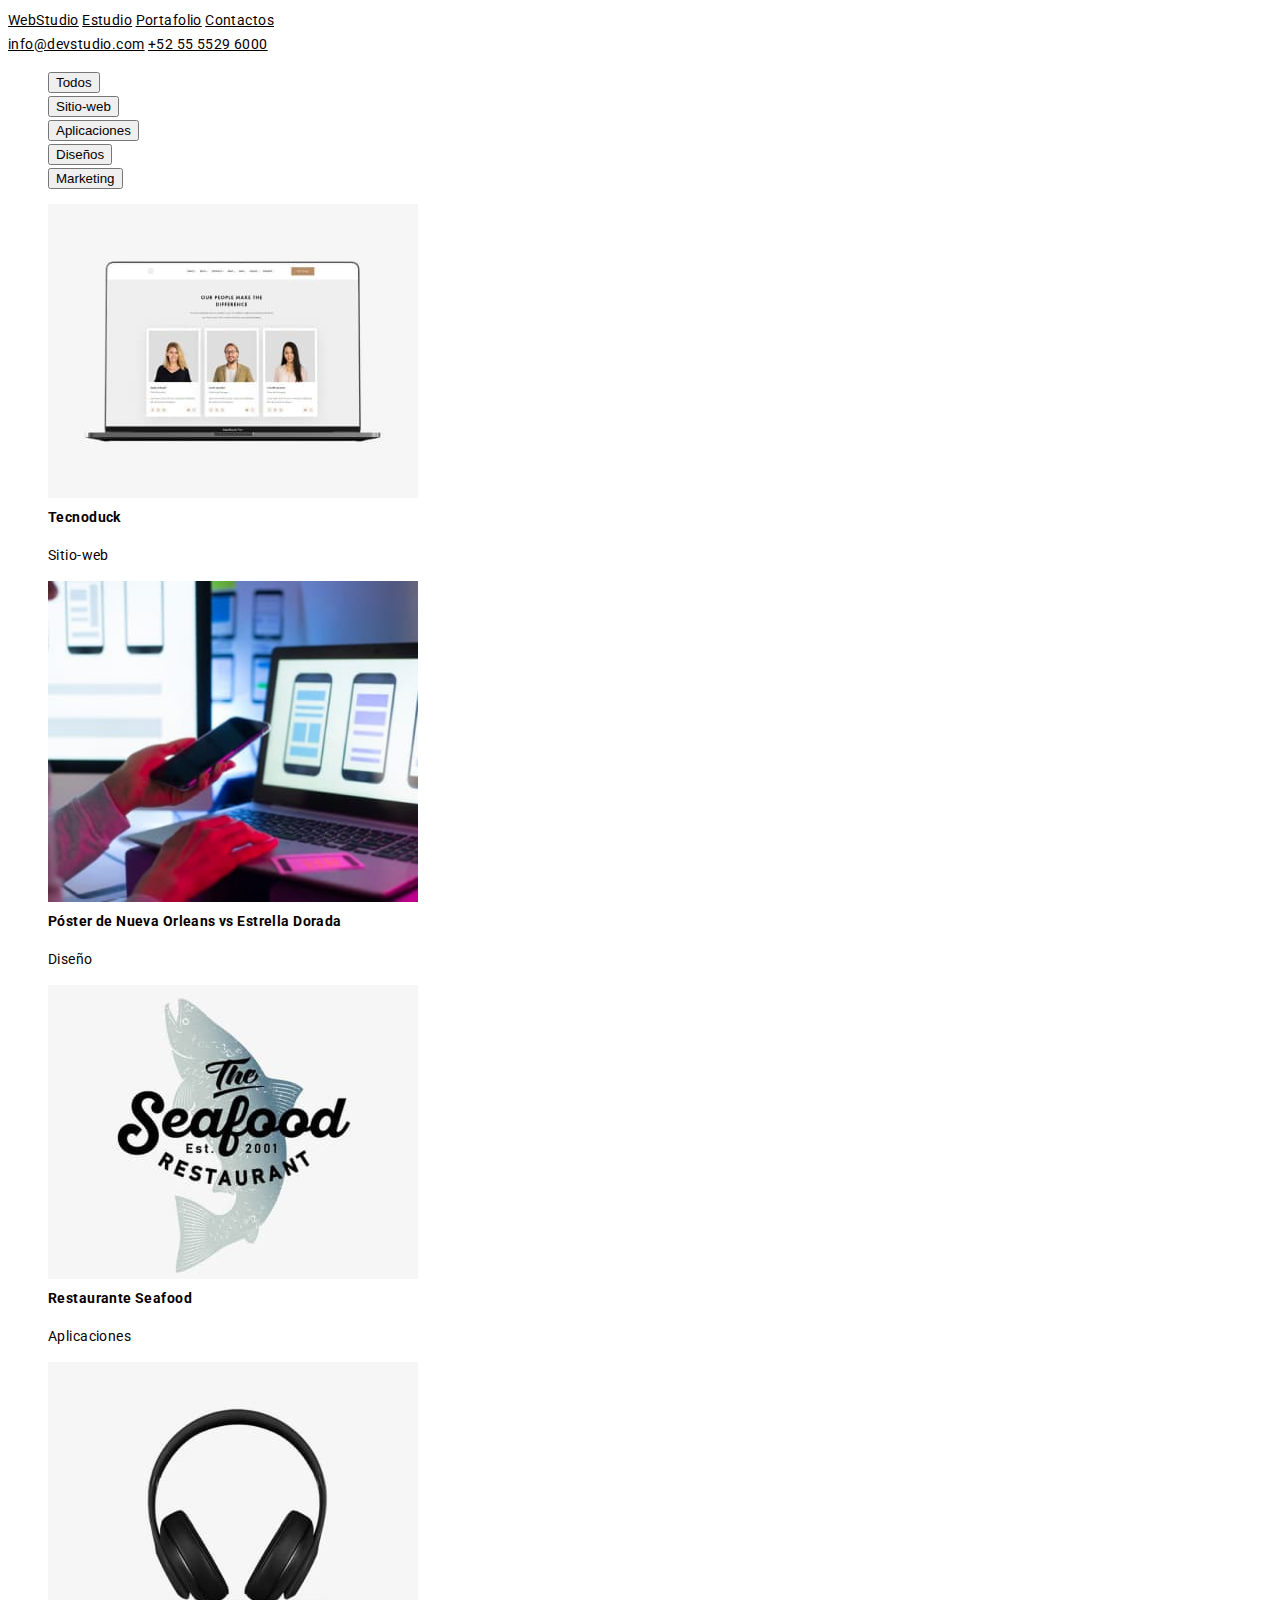
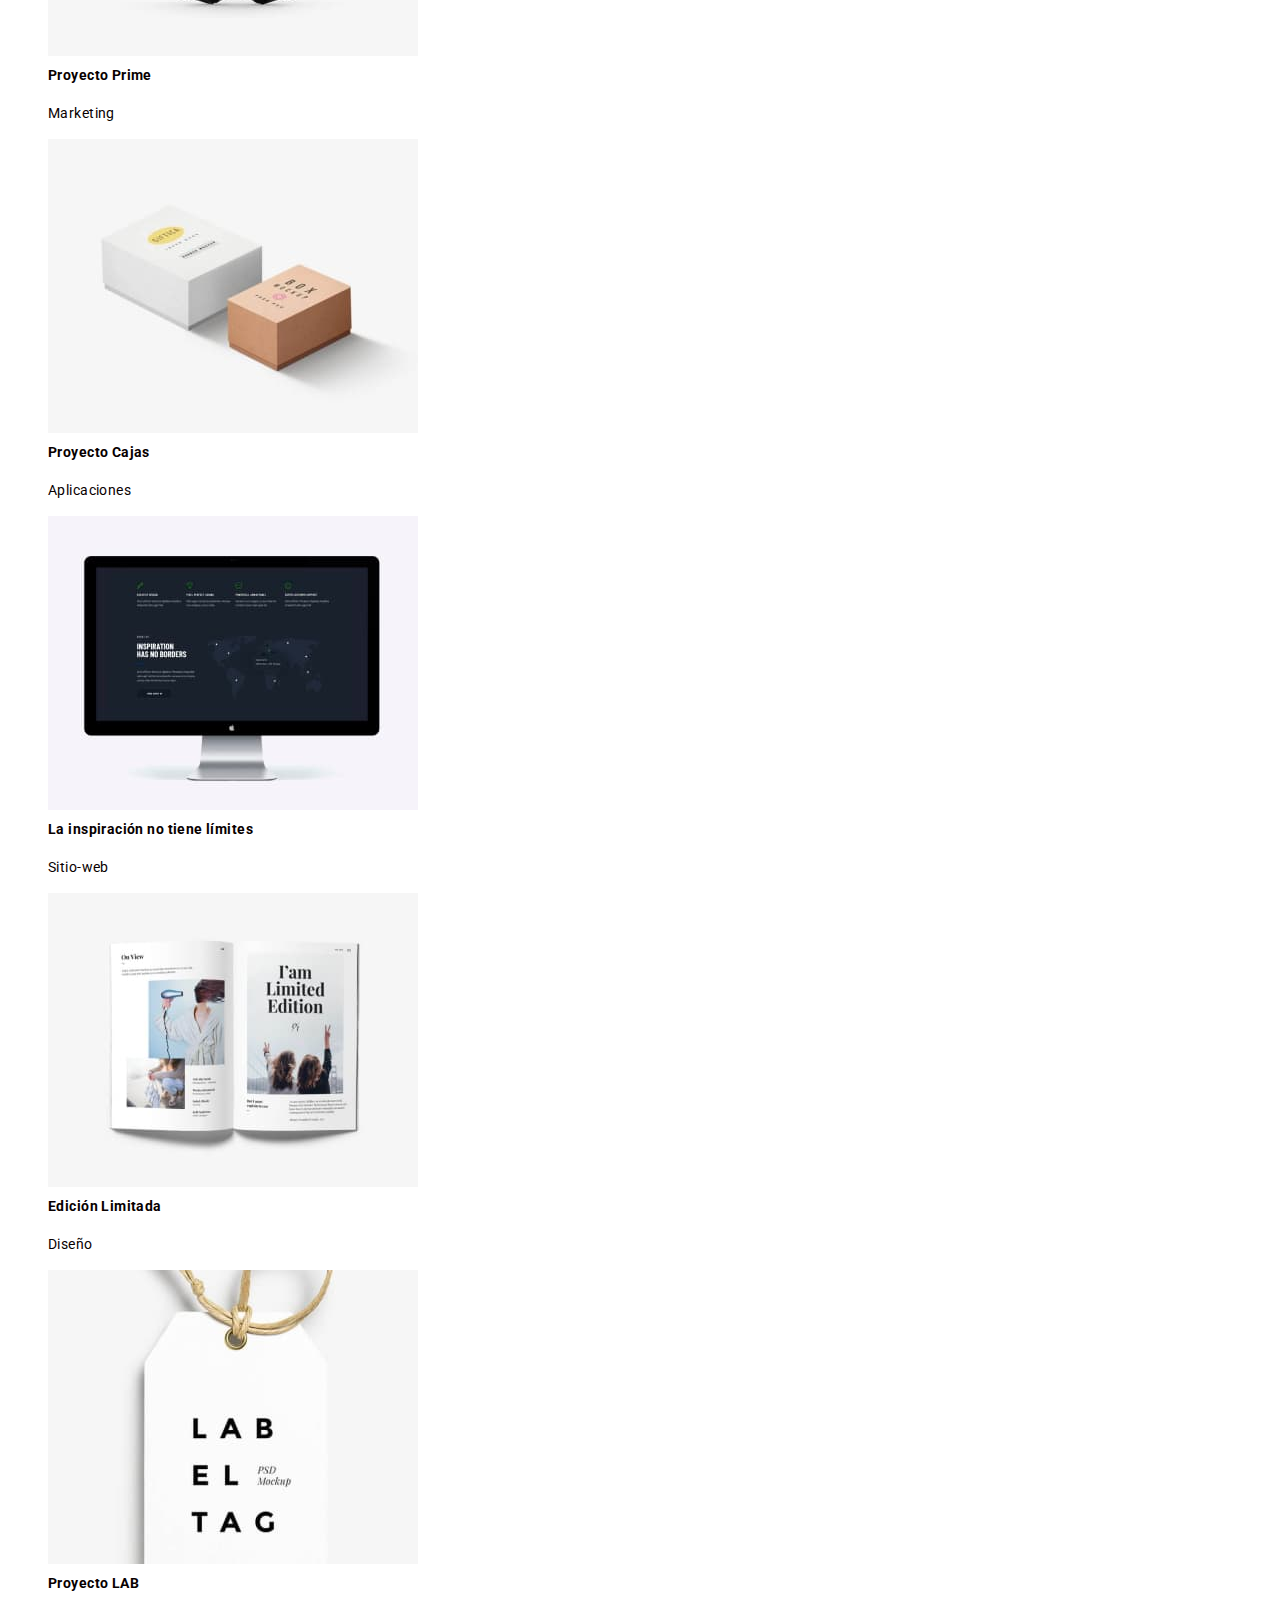
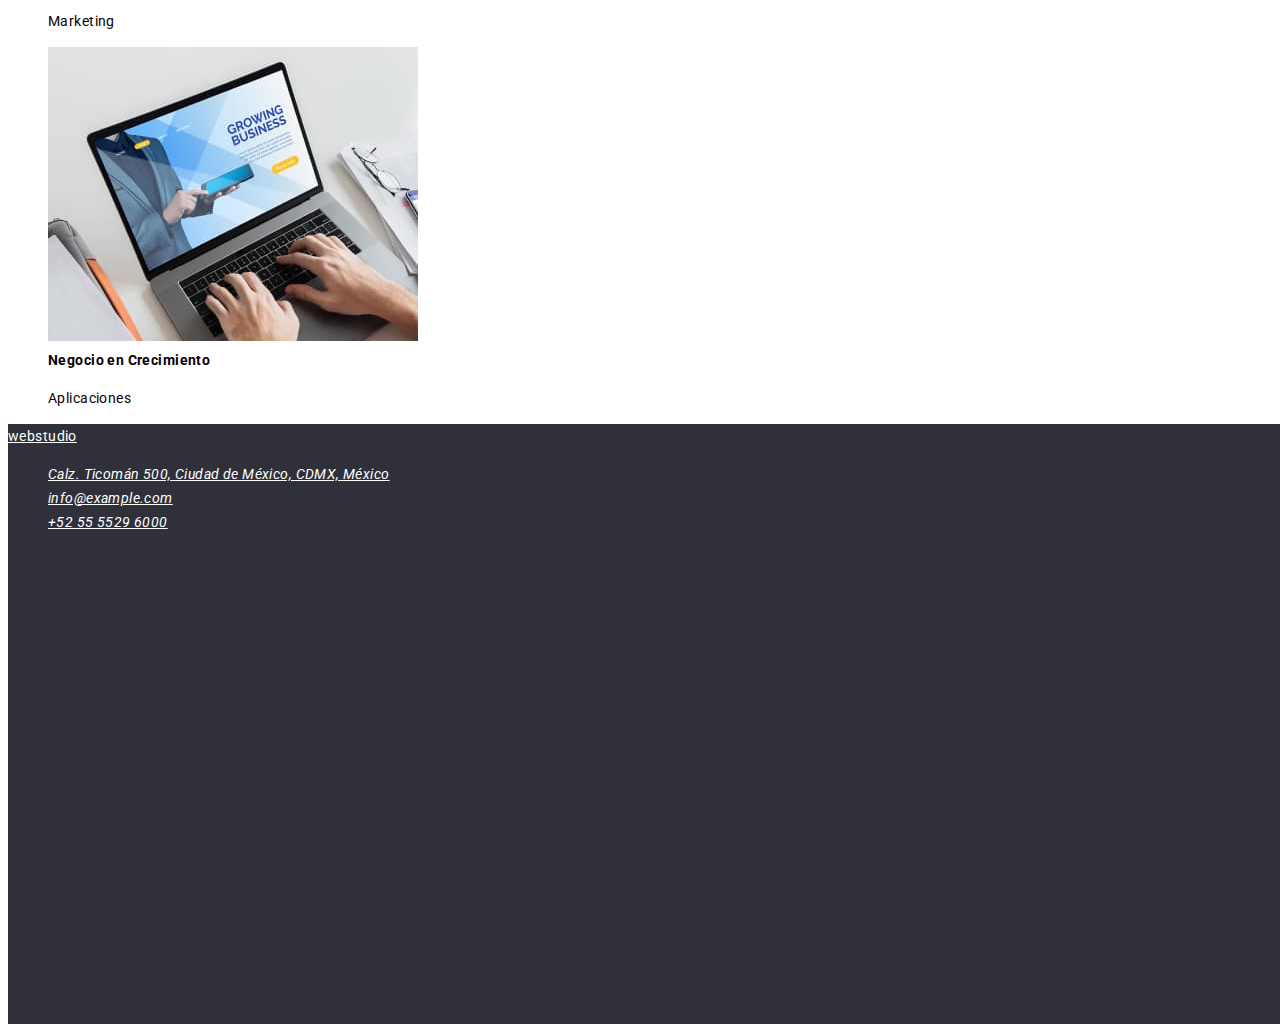
==== portafolio.html @ fee527ec "FIRST COMMIT" ====
<!DOCTYPE html>
<html lang="es">

<head>
  <link rel="stylesheet" href="./css/styles.css" />
  <meta charset="UTF-8" />
  <meta http-equiv="X-UA-Compatible" content="IE=edge" />
  <meta name="viewport" content="width=device-width, initial-scale=1.0" />
  <title>Document</title>
  <link rel="preconnect" href="https://fonts.googleapis.com" />
  <link rel="preconnect" href="https://fonts.gstatic.com" crossorigin />
  <link
    href="https://fonts.googleapis.com/css2?family=Roboto:ital,wght@0,100;0,300;0,400;0,500;0,700;0,900;1,100;1,300;1,400;1,500;1,700;1,900&display=swap"
    rel="stylesheet" />
</head>

<header>
  <section>
    <nav>
      <a class="buton link" href="WebStudio">WebStudio</a>
      <a class="buton link current" href="index.html">Estudio</a>
      <a class="buton link" href="portafolio.html">Portafolio</a>
      <a class="buton link" href="Сontactos">Сontactos</a>
    </nav>
    <a class="buton link" href="mailto:info@devstudio.com">info@devstudio.com</a>
    <a class="buton link" href="tel:+525555296000">+52 55 5529 6000</a>
  </section>
</header>

<body>
  <section>
    <ul>
      <li><button class="buton link" type="reset">Todos</button></li>
      <li><button class="buton link" type="reset">Sitio-web</button></li>
      <li><button class="buton link" type="reset">Aplicaciones</button></li>
      <li><button class="buton link" type="reset">Diseños</button></li>
      <li><button class="buton link" type="reset">Marketing</button></li>
    </ul>
  </section>
  <section>
    <ul>
      <li><img src="images/img1port.jpg" alt="portatil" width="370" /></li>
      <b>Tecnoduck</b>
      <p>Sitio-web</p>
    </ul>
    <ul>
      <li>
        <img src="images/imagen2.jpg" alt="telefono en la mano" width="370" />
      </li>
      <b>Póster de Nueva Orleans vs Estrella Dorada</b>
      <p>Diseño</p>
    </ul>
    <ul>
      <li><img src="images/img3port.jpg" alt="comida" width="370" /></li>
      <b>Restaurante Seafood</b>
      <p>Aplicaciones</p>
    </ul>
    <ul>
      <li><img src="images/img4port.jpg" alt="audifonos" width="370" /></li>
      <b>Proyecto Prime</b>
      <p>Marketing</p>
    </ul>
    <ul>
      <li><img src="images/img5port.jpg" alt="cajas" width="370" /></li>
      <b>Proyecto Cajas</b>
      <p>Aplicaciones</p>
    </ul>
    <ul>
      <li><img src="images/img6port.jpg" alt="pantalla" width="370" /></li>
      <b>La inspiración no tiene límites</b>
      <p>Sitio-web</p>
    </ul>
    <ul>
      <li><img src="images/img7port.jpg" alt="revista" width="370" /></li>
      <b>Edición Limitada</b>
      <p>Diseño</p>
    </ul>
    <ul>
      <li><img src="images/img8port.jpg" alt="colante" width="370" /></li>
      <b>Proyecto LAB</b>
      <p>Marketing</p>
    </ul>
    <ul>
      <li><img src="images/img9port.jpg" alt="portatil" width="370" /></li>
      <b>Negocio en Crecimiento</b>
      <p>Aplicaciones</p>
    </ul>
  </section>
  <section class="secondbox">
    <footer">
      <a class="buton link letra" href="">webstudio</a>
      <address>
        <ul>
          <li>
            <a class="buton link letra" href="">Calz. Ticomán 500, Ciudad de México, CDMX, México</a>
          </li>
          <li>
            <a class="buton link letra" href="">info@example.com</a>
          </li>
          <li>
            <a class="buton link letra" href="">+52 55 5529 6000 </a>
          </li>
        </ul>
      </address>
      </footer>
  </section>
</body>

</html>
---- css/styles.css ----
body {
  font-family: 'Roboto', sans-serif;
  color: #080000;
  font-family: Roboto;
  font-size: 14px;
  font-weight: 400;
  line-height: 24px;
  letter-spacing: 0.03em;
  text-align: left;
}

.font {
  font-family: raleway;
  width: 145px;
  height: 31px;
  top: 24p;
  left: 145px;
}

.link:hover {
  color: deepskyblue;
}

.buton {
  color: #080000;
}

.secondbox {
  background-color: #2f303a;
  width: 1600px;
  height: 600px;
  top: 80px;
  left: -4px;
}

.boton {
  background-color: #2196f3;
}

.letra {
  color: #ffffff;
}
.shadow {
  background-color: #f5f4fa;
}

ul {
  list-style: none;
}
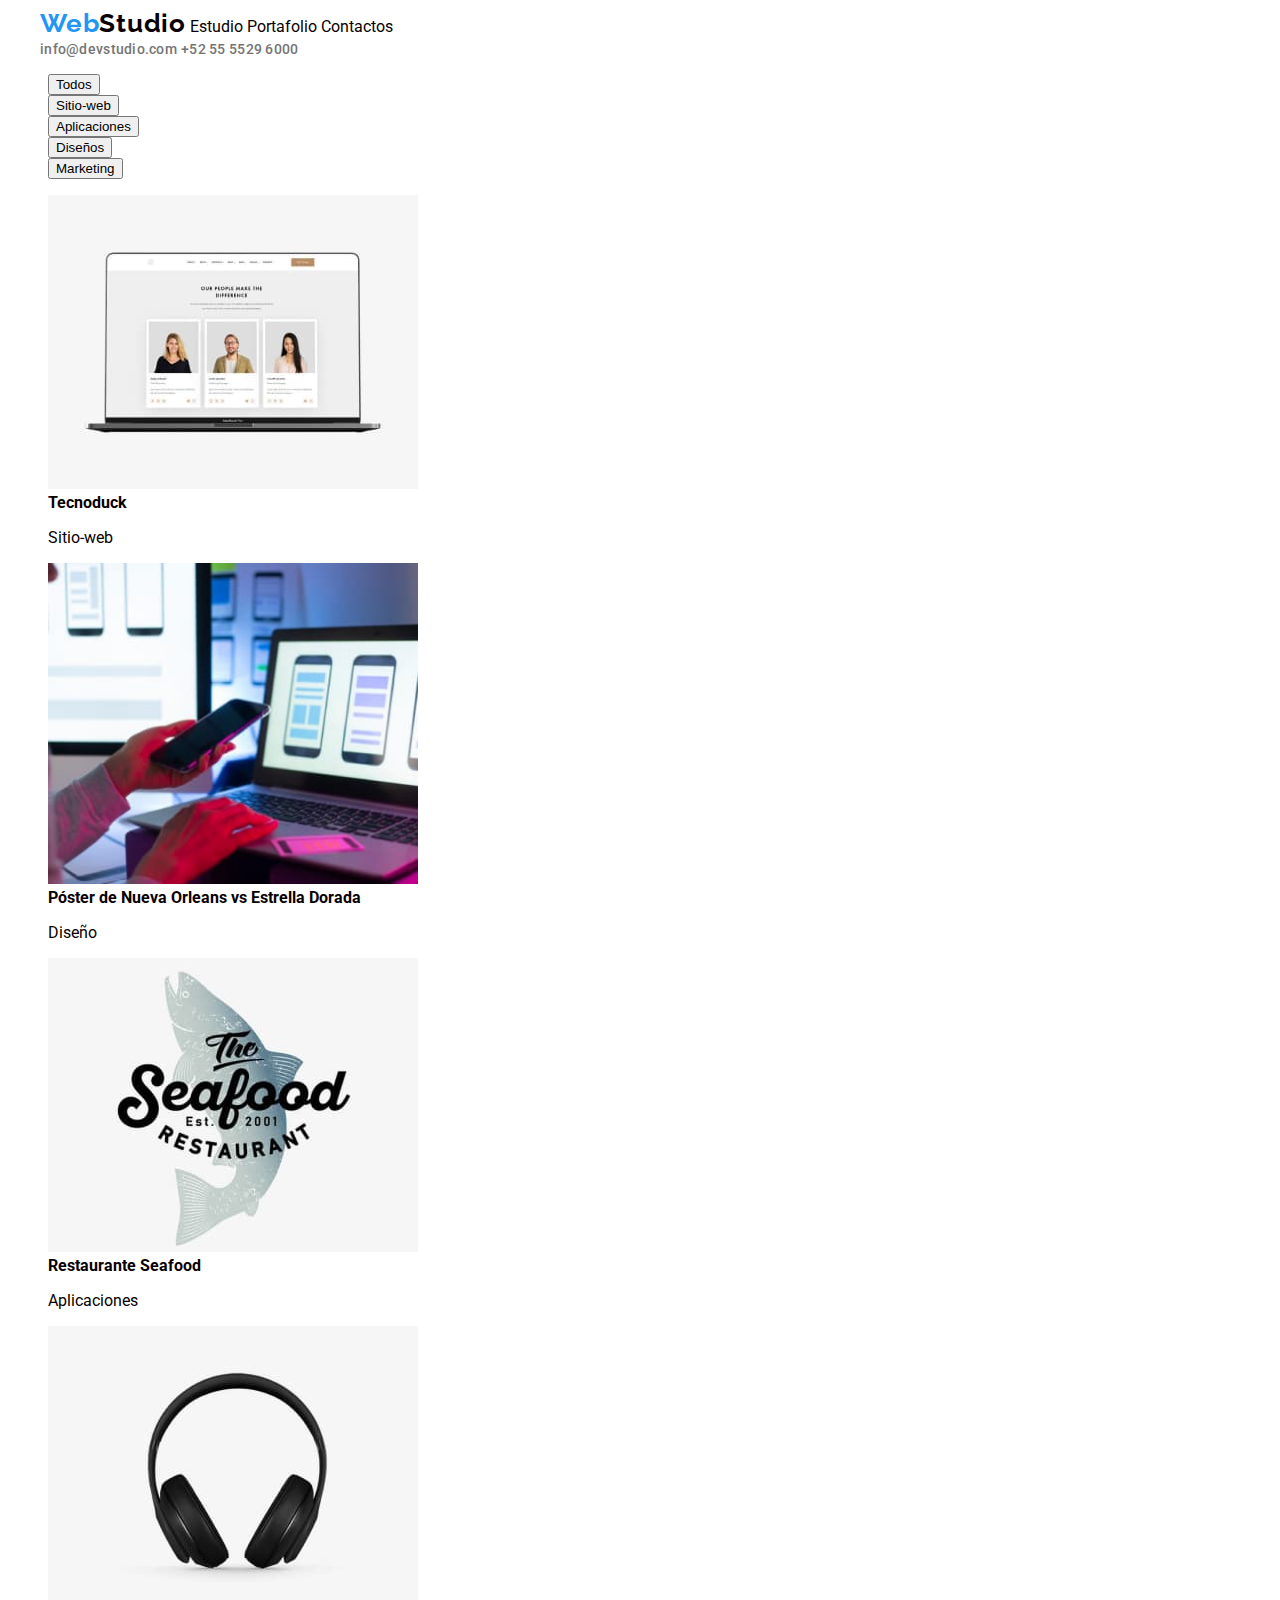
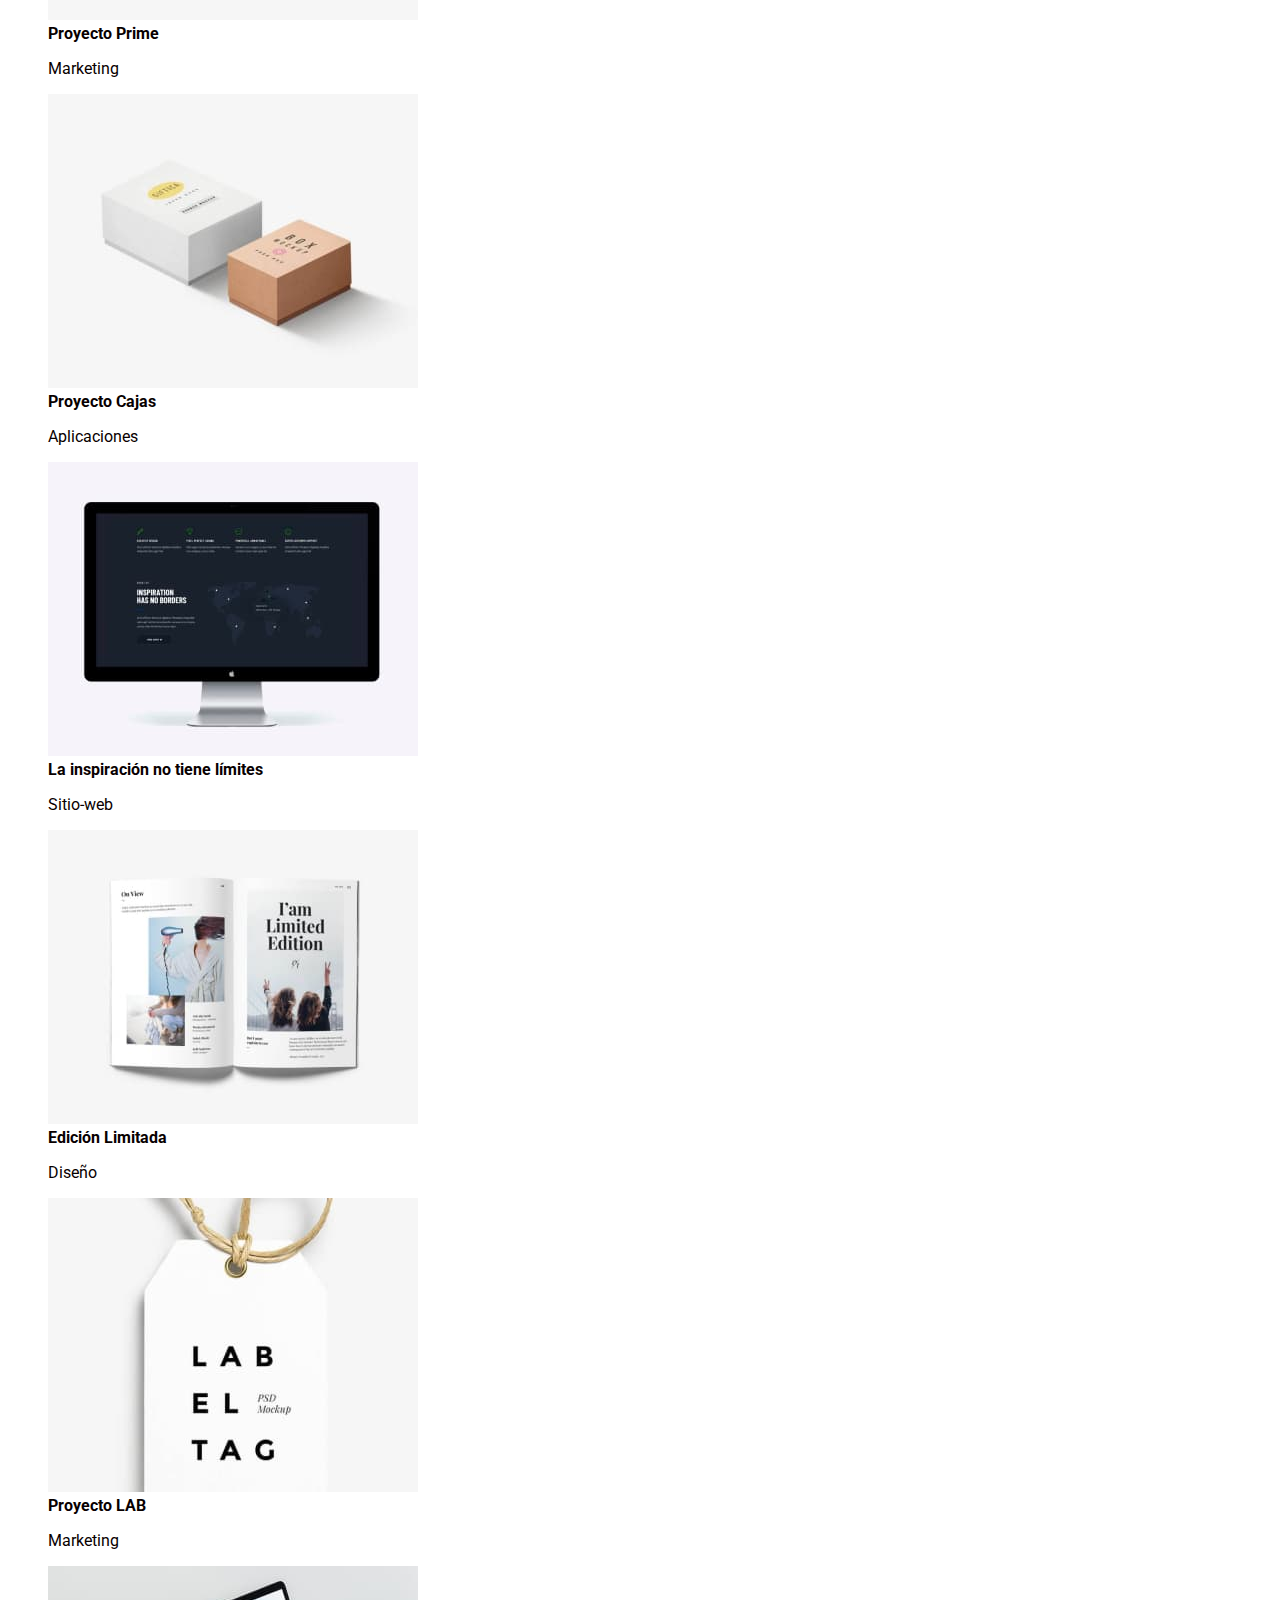
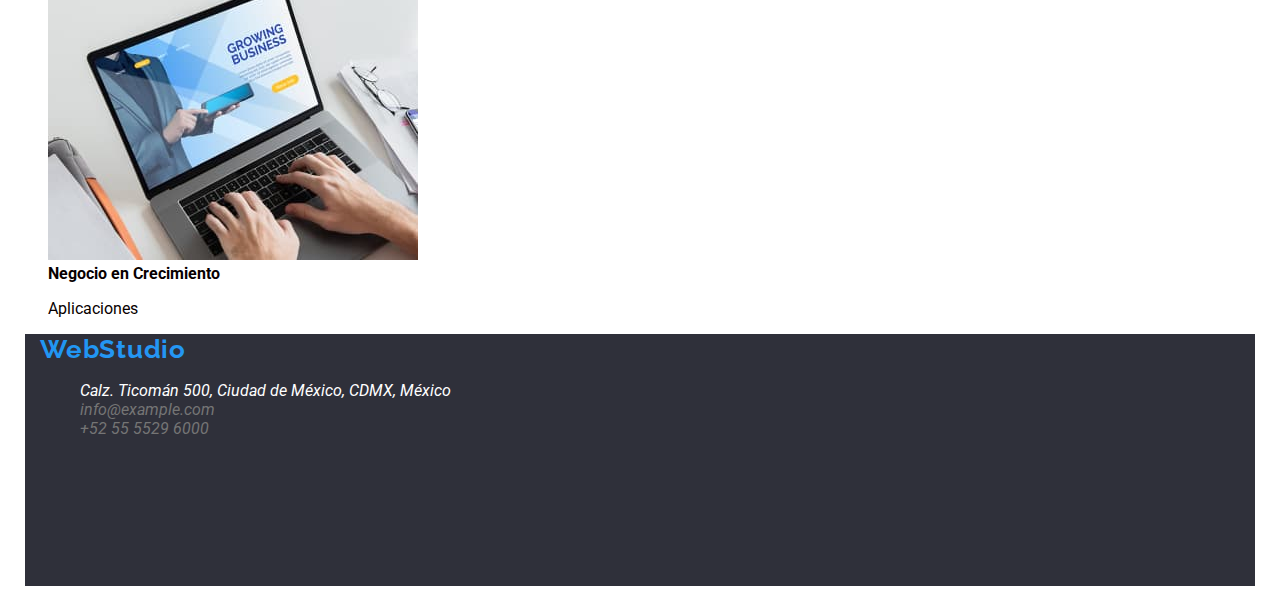
==== commit ab1bc123: "second comit" ====
--- a/portafolio.html
+++ b/portafolio.html
@@ -12,22 +12,28 @@
   <link
     href="https://fonts.googleapis.com/css2?family=Roboto:ital,wght@0,100;0,300;0,400;0,500;0,700;0,900;1,100;1,300;1,400;1,500;1,700;1,900&display=swap"
     rel="stylesheet" />
+  <link rel="preconnect" href="https://fonts.googleapis.com">
+  <link rel="preconnect" href="https://fonts.gstatic.com" crossorigin>
+  <link
+    href="https://fonts.googleapis.com/css2?family=Raleway:ital,wght@0,100;0,200;0,300;0,400;0,500;0,600;0,700;0,800;0,900;1,100;1,200;1,300;1,400;1,500;1,600;1,700;1,800;1,900&display=swap"
+    rel="stylesheet">
 </head>
 
-<header>
-  <section>
-    <nav>
-      <a class="buton link" href="WebStudio">WebStudio</a>
-      <a class="buton link current" href="index.html">Estudio</a>
-      <a class="buton link" href="portafolio.html">Portafolio</a>
-      <a class="buton link" href="Сontactos">Сontactos</a>
-    </nav>
-    <a class="buton link" href="mailto:info@devstudio.com">info@devstudio.com</a>
-    <a class="buton link" href="tel:+525555296000">+52 55 5529 6000</a>
-  </section>
-</header>
-
 <body>
+  <header>
+    <section">
+      <div class="container">
+        <nav>
+          <a class="link letter-black logo" href="index.html"><span class="icon-blue">Web</span>Studio</a>
+          <a class="letter-black link current" href="index.html">Estudio</a>
+          <a class="letter-black link" href="portafolio.html">Portafolio</a>
+          <a class="letter-black link" href="Сontactos">Сontactos</a>
+        </nav>
+        <a class="mail link" href="mailto:info@devstudio.com">info@devstudio.com</a>
+        <a class="tel link" href="tel:+525555296000">+52 55 5529 6000</a>
+      </div>
+      </section>
+  </header>
   <section>
     <ul>
       <li><button class="buton link" type="reset">Todos</button></li>
@@ -86,24 +92,27 @@
       <p>Aplicaciones</p>
     </ul>
   </section>
-  <section class="secondbox">
-    <footer">
-      <a class="buton link letra" href="">webstudio</a>
-      <address>
-        <ul>
-          <li>
-            <a class="buton link letra" href="">Calz. Ticomán 500, Ciudad de México, CDMX, México</a>
-          </li>
-          <li>
-            <a class="buton link letra" href="">info@example.com</a>
-          </li>
-          <li>
-            <a class="buton link letra" href="">+52 55 5529 6000 </a>
-          </li>
-        </ul>
-      </address>
+
+  <footer">
+    <section>
+      <div class="container secondbox">
+        <a class="link logo color" href="index.html"><span class="icon-blue">Web</span>Studio</a>
+        <address>
+          <ul>
+            <li>
+              <a class=" link letra" href="">Calz. Ticomán 500, Ciudad de México, CDMX, México</a>
+            </li>
+            <li>
+              <a class=" link color-grey" href="">info@example.com</a>
+            </li>
+            <li>
+              <a class=" link color-grey" href="">+52 55 5529 6000 </a>
+            </li>
+          </ul>
+        </address>
+      </div>
       </footer>
-  </section>
+
 </body>
 
 </html>--- a/css/styles.css
+++ b/css/styles.css
@@ -2,30 +2,60 @@
   font-family: 'Roboto', sans-serif;
   color: #080000;
   font-family: Roboto;
-  font-size: 14px;
-  font-weight: 400;
-  line-height: 24px;
-  letter-spacing: 0.03em;
-  text-align: left;
 }
 
-.font {
-  font-family: raleway;
-  width: 145px;
-  height: 31px;
-  top: 24p;
-  left: 145px;
+/* HEADER */
+.logo {
+  font-family: 'Raleway', sans-serif;
+  font-style: normal;
+  color: #000000;
+  font-weight: 700;
+  font-size: 26px;
+  line-height: 31px;
+  letter-spacing: 0.03em;
+  text-align: right;
+}
+
+.icon-blue {
+  color: #2196f3;
+  font-family: Raleway;
+  font-size: 26px;
+  font-weight: 700;
+  line-height: 31px;
+  letter-spacing: 0.03em;
+  text-align: right;
+}
+
+.tel,
+.mail {
+  font-size: 14px;
+  font-weight: 500;
+  line-height: 1.14;
+  letter-spacing: 0.02em;
+  color: #757575;
+}
+.color {
+  color: #2496f3;
+}
+
+.color-grey {
+color: #757575;
 }
 
 .link:hover {
   color: deepskyblue;
 }
 
-.buton {
+.link-ref:hover,
+.link-ref:focus {
+  color: #2196f3;
+}
+
+.letter-black {
   color: #080000;
 }
 
-.secondbox {
+.firstbox {
   background-color: #2f303a;
   width: 1600px;
   height: 600px;
@@ -33,8 +63,19 @@
   left: -4px;
 }
 
+.secondbox {
+  background-color: #2f303a;
+  width: 1600px;
+  height: 252px;
+  top: 2158px;
+}
+
 .boton {
   background-color: #2196f3;
+  width: 261px;
+  height: 50px;
+  top: 430px;
+  left: 666px;
 }
 
 .letra {
@@ -48,4 +89,23 @@
   list-style: none;
 }
 
+.container {
+  width: 1200px;
+  padding-left: 15px;
+  padding-right: 15px;
+  margin-left: auto;
+  margin-right: auto;
+}
 
+a {
+  text-decoration: none;
+}
+
+.icon-footer {
+  font-family: 'Raleway', sans-serif;
+  color: #ffffff;
+  font-weight: 700;
+  font-size: 26px;
+  line-height: 1.19;
+  letter-spacing: 0.03em;
+}
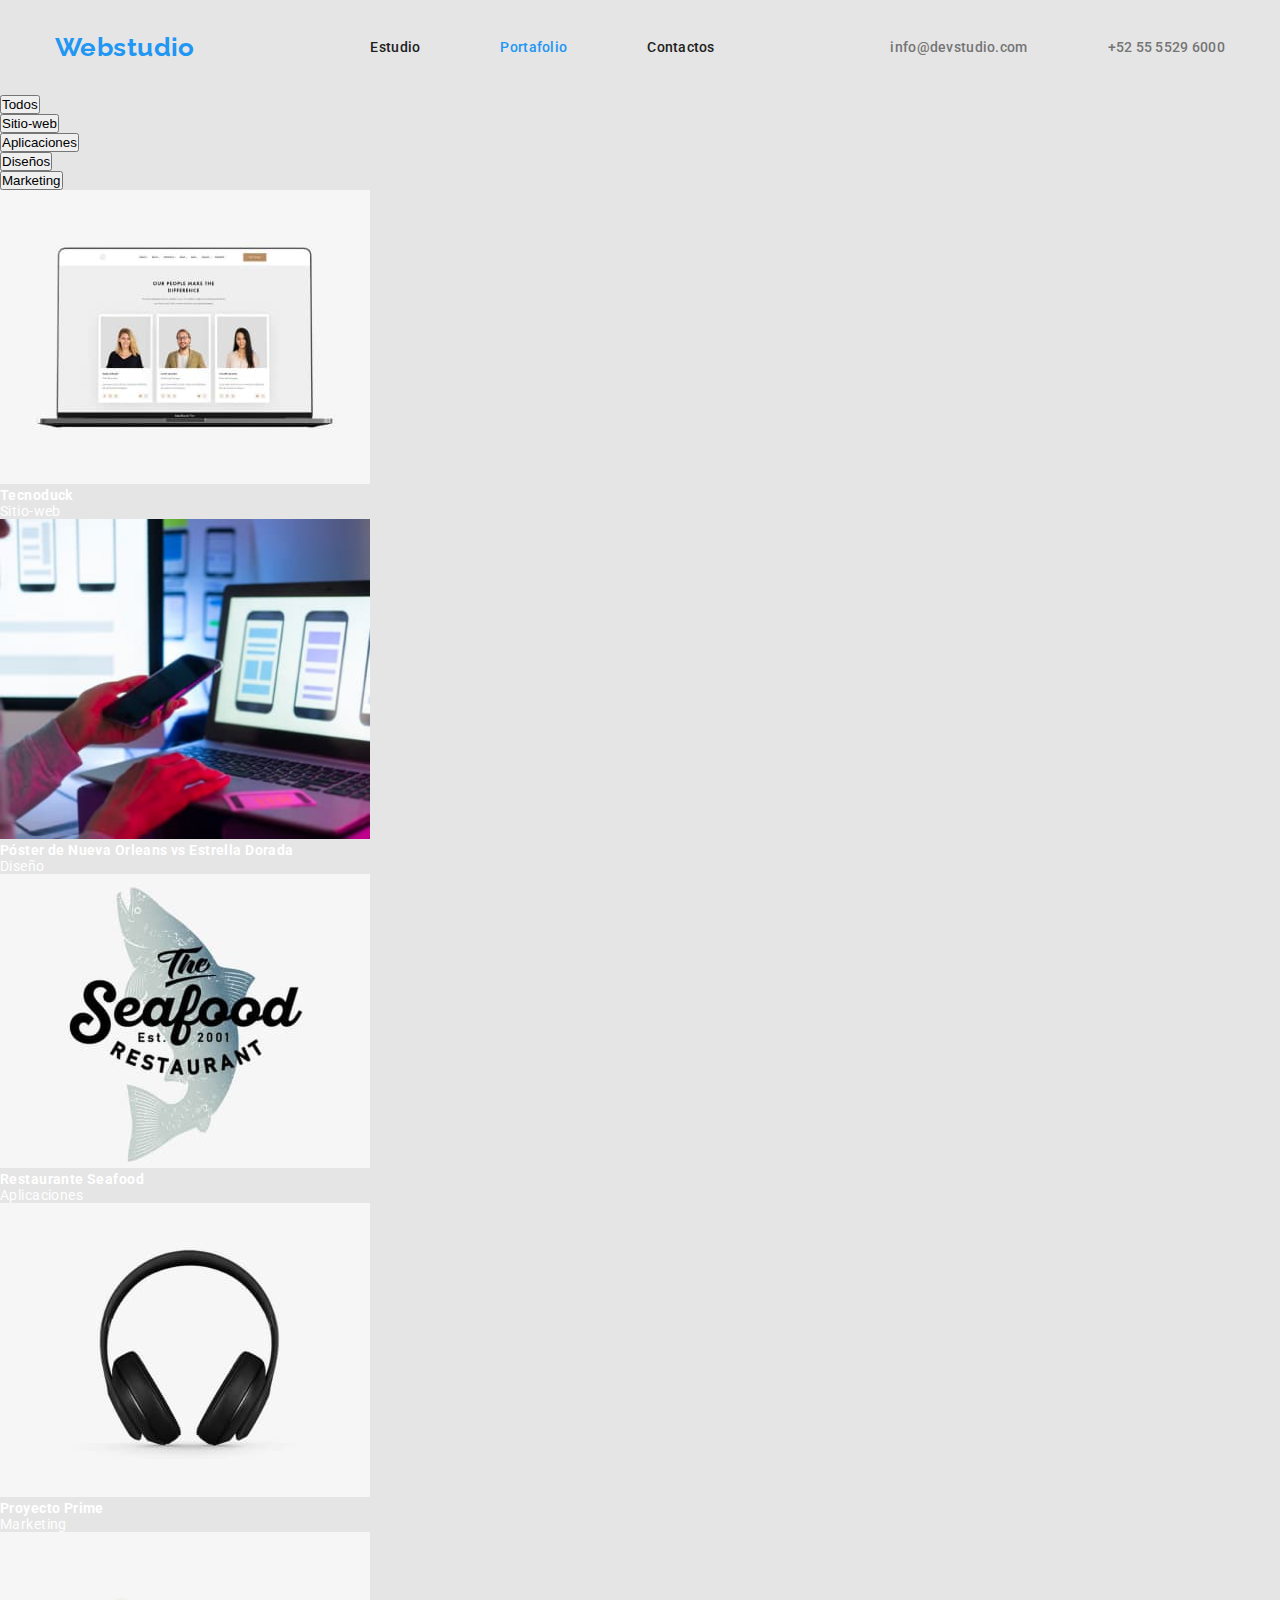
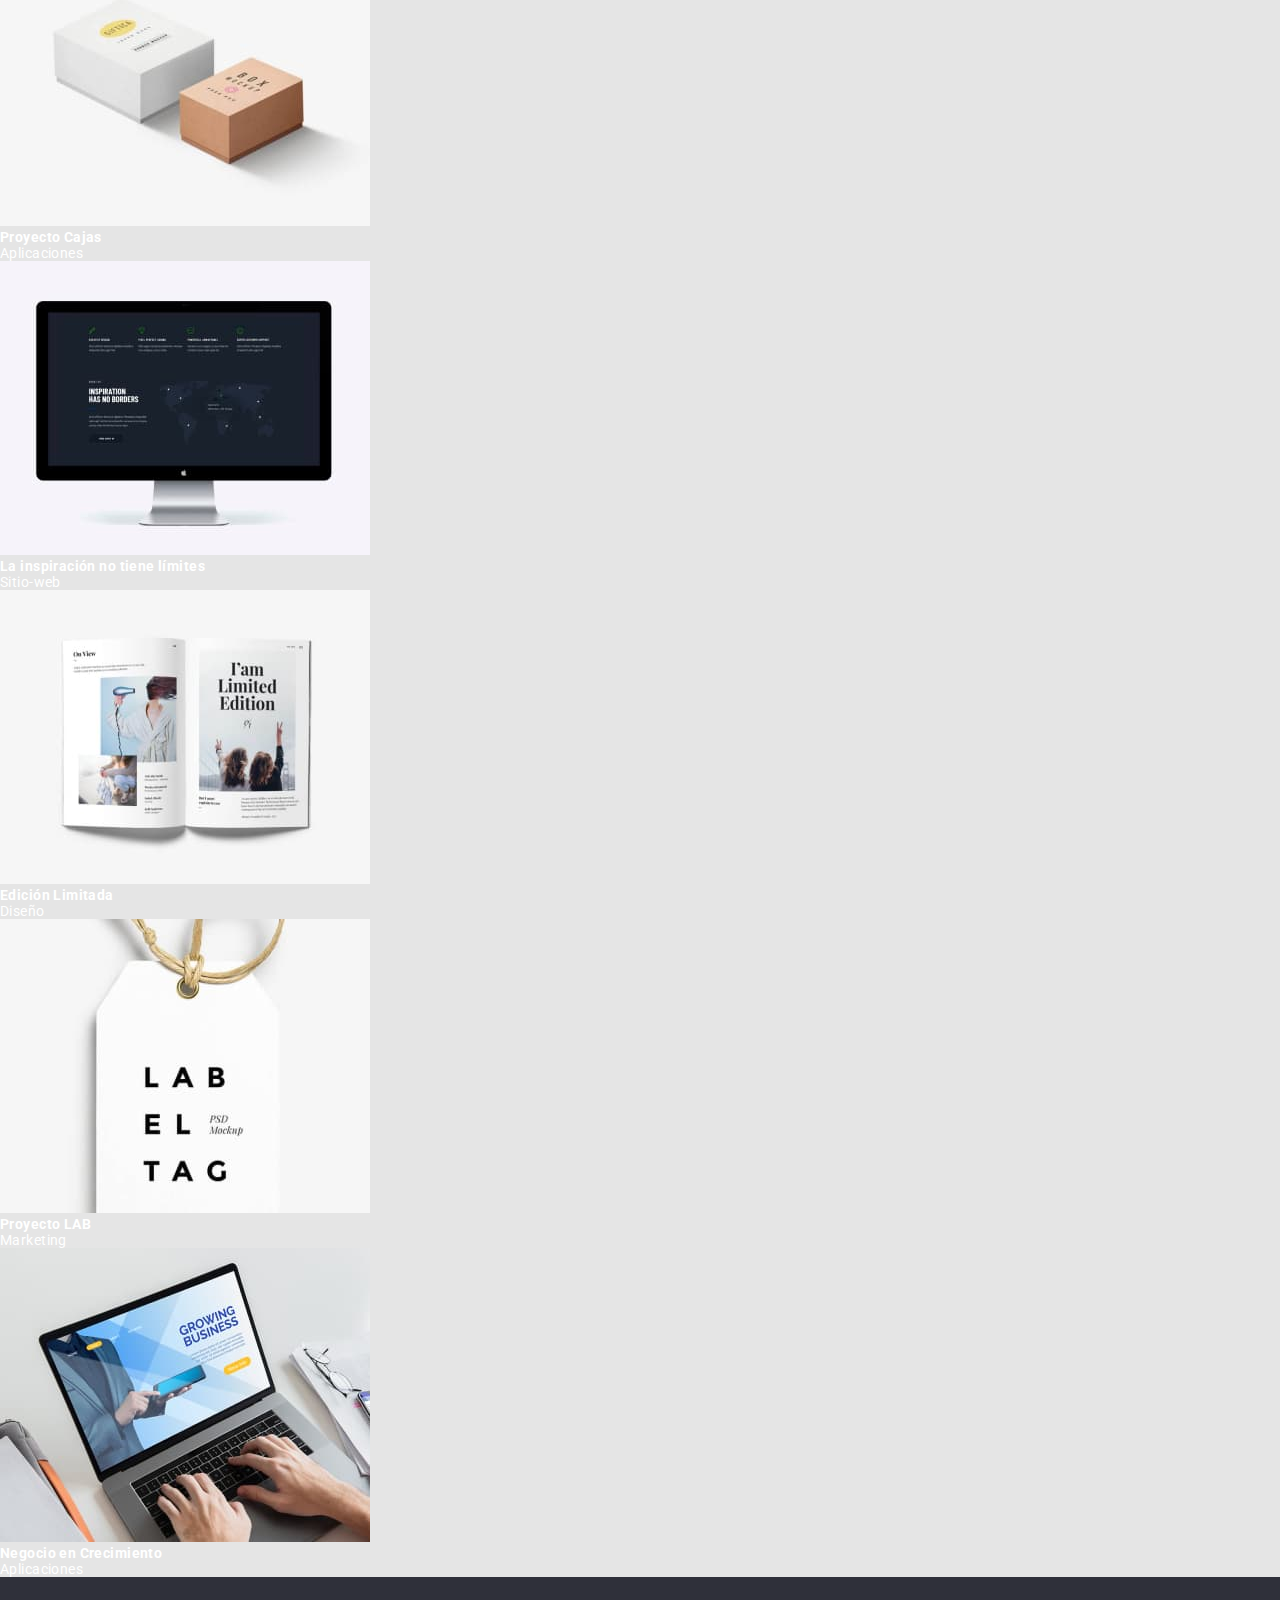
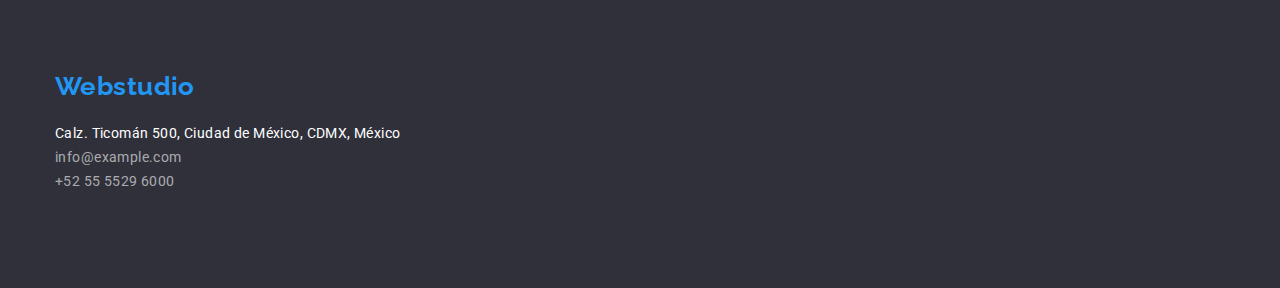
==== commit c4798df7: "third commit" ====
--- a/portafolio.html
+++ b/portafolio.html
@@ -7,111 +7,105 @@
   <meta http-equiv="X-UA-Compatible" content="IE=edge" />
   <meta name="viewport" content="width=device-width, initial-scale=1.0" />
   <title>Document</title>
-  <link rel="preconnect" href="https://fonts.googleapis.com" />
-  <link rel="preconnect" href="https://fonts.gstatic.com" crossorigin />
-  <link
-    href="https://fonts.googleapis.com/css2?family=Roboto:ital,wght@0,100;0,300;0,400;0,500;0,700;0,900;1,100;1,300;1,400;1,500;1,700;1,900&display=swap"
-    rel="stylesheet" />
-  <link rel="preconnect" href="https://fonts.googleapis.com">
-  <link rel="preconnect" href="https://fonts.gstatic.com" crossorigin>
-  <link
-    href="https://fonts.googleapis.com/css2?family=Raleway:ital,wght@0,100;0,200;0,300;0,400;0,500;0,600;0,700;0,800;0,900;1,100;1,200;1,300;1,400;1,500;1,600;1,700;1,800;1,900&display=swap"
-    rel="stylesheet">
+  <link href="https://fonts.googleapis.com/css2?family=Raleway:wght@700&display=swap" rel="stylesheet" />
+  <link href="https://fonts.googleapis.com/css2?family=Roboto:wght@400;500;700;900&display=swap" rel="stylesheet" />
 </head>
 
 <body>
   <header>
-    <section">
-      <div class="container">
-        <nav>
-          <a class="link letter-black logo" href="index.html"><span class="icon-blue">Web</span>Studio</a>
-          <a class="letter-black link current" href="index.html">Estudio</a>
-          <a class="letter-black link" href="portafolio.html">Portafolio</a>
-          <a class="letter-black link" href="Сontactos">Сontactos</a>
-        </nav>
-        <a class="mail link" href="mailto:info@devstudio.com">info@devstudio.com</a>
-        <a class="tel link" href="tel:+525555296000">+52 55 5529 6000</a>
-      </div>
-      </section>
+    <div class="container header-container">
+      <a class="logo" href="index.html">Webstudio</a>
+      <nav>
+        <ul class="nav-menu">
+          <li><a class="headers" href="index.html">Estudio</a></li>
+          <li><a class="headers current" href="portafolio.html">Portafolio</a></li>
+          <li><a class="headers" href="index.html">Сontactos</a></li>
+        </ul>
+      </nav>
+      <ul class="nav-contact">
+        <li>
+          <a class="item" href="mailto:info@devstudio.com">info@devstudio.com</a>
+        </li>
+        <li><a class="item" href="tel:+525555296000">+52 55 5529 6000</a></li>
+      </ul>
+    </div>
   </header>
-  <section>
-    <ul>
-      <li><button class="buton link" type="reset">Todos</button></li>
-      <li><button class="buton link" type="reset">Sitio-web</button></li>
-      <li><button class="buton link" type="reset">Aplicaciones</button></li>
-      <li><button class="buton link" type="reset">Diseños</button></li>
-      <li><button class="buton link" type="reset">Marketing</button></li>
-    </ul>
-  </section>
-  <section>
-    <ul>
-      <li><img src="images/img1port.jpg" alt="portatil" width="370" /></li>
-      <b>Tecnoduck</b>
-      <p>Sitio-web</p>
-    </ul>
-    <ul>
-      <li>
-        <img src="images/imagen2.jpg" alt="telefono en la mano" width="370" />
-      </li>
-      <b>Póster de Nueva Orleans vs Estrella Dorada</b>
-      <p>Diseño</p>
-    </ul>
-    <ul>
-      <li><img src="images/img3port.jpg" alt="comida" width="370" /></li>
-      <b>Restaurante Seafood</b>
-      <p>Aplicaciones</p>
-    </ul>
-    <ul>
-      <li><img src="images/img4port.jpg" alt="audifonos" width="370" /></li>
-      <b>Proyecto Prime</b>
-      <p>Marketing</p>
-    </ul>
-    <ul>
-      <li><img src="images/img5port.jpg" alt="cajas" width="370" /></li>
-      <b>Proyecto Cajas</b>
-      <p>Aplicaciones</p>
-    </ul>
-    <ul>
-      <li><img src="images/img6port.jpg" alt="pantalla" width="370" /></li>
-      <b>La inspiración no tiene límites</b>
-      <p>Sitio-web</p>
-    </ul>
-    <ul>
-      <li><img src="images/img7port.jpg" alt="revista" width="370" /></li>
-      <b>Edición Limitada</b>
-      <p>Diseño</p>
-    </ul>
-    <ul>
-      <li><img src="images/img8port.jpg" alt="colante" width="370" /></li>
-      <b>Proyecto LAB</b>
-      <p>Marketing</p>
-    </ul>
-    <ul>
-      <li><img src="images/img9port.jpg" alt="portatil" width="370" /></li>
-      <b>Negocio en Crecimiento</b>
-      <p>Aplicaciones</p>
-    </ul>
-  </section>
-
-  <footer">
+  <main>
     <section>
-      <div class="container secondbox">
-        <a class="link logo color" href="index.html"><span class="icon-blue">Web</span>Studio</a>
-        <address>
-          <ul>
-            <li>
-              <a class=" link letra" href="">Calz. Ticomán 500, Ciudad de México, CDMX, México</a>
-            </li>
-            <li>
-              <a class=" link color-grey" href="">info@example.com</a>
-            </li>
-            <li>
-              <a class=" link color-grey" href="">+52 55 5529 6000 </a>
-            </li>
-          </ul>
-        </address>
-      </div>
-      </footer>
+      <ul>
+        <li><button class="buton link" type="reset">Todos</button></li>
+        <li><button class="buton link" type="reset">Sitio-web</button></li>
+        <li><button class="buton link" type="reset">Aplicaciones</button></li>
+        <li><button class="buton link" type="reset">Diseños</button></li>
+        <li><button class="buton link" type="reset">Marketing</button></li>
+      </ul>
+      <ul>
+        <li><img src="images/img1port.jpg" alt="portatil" width="370" /></li>
+        <b>Tecnoduck</b>
+        <p>Sitio-web</p>
+      </ul>
+      <ul>
+        <li>
+          <img src="images/imagen2.jpg" alt="telefono en la mano" width="370" />
+        </li>
+        <b>Póster de Nueva Orleans vs Estrella Dorada</b>
+        <p>Diseño</p>
+      </ul>
+      <ul>
+        <li><img src="images/img3port.jpg" alt="comida" width="370" /></li>
+        <b>Restaurante Seafood</b>
+        <p>Aplicaciones</p>
+      </ul>
+      <ul>
+        <li><img src="images/img4port.jpg" alt="audifonos" width="370" /></li>
+        <b>Proyecto Prime</b>
+        <p>Marketing</p>
+      </ul>
+      <ul>
+        <li><img src="images/img5port.jpg" alt="cajas" width="370" /></li>
+        <b>Proyecto Cajas</b>
+        <p>Aplicaciones</p>
+      </ul>
+      <ul>
+        <li><img src="images/img6port.jpg" alt="pantalla" width="370" /></li>
+        <b>La inspiración no tiene límites</b>
+        <p>Sitio-web</p>
+      </ul>
+      <ul>
+        <li><img src="images/img7port.jpg" alt="revista" width="370" /></li>
+        <b>Edición Limitada</b>
+        <p>Diseño</p>
+      </ul>
+      <ul>
+        <li><img src="images/img8port.jpg" alt="colante" width="370" /></li>
+        <b>Proyecto LAB</b>
+        <p>Marketing</p>
+      </ul>
+      <ul>
+        <li><img src="images/img9port.jpg" alt="portatil" width="370" /></li>
+        <b>Negocio en Crecimiento</b>
+        <p>Aplicaciones</p>
+      </ul>
+    </section>
+  </main>
+  <footer class="footer">
+    <div class="container">
+      <address>
+        <a class="logo-footer" href="index.html">Webstudio</a>
+        <ul>
+          <li>
+            <a class="location" href="">Calz. Ticomán 500, Ciudad de México, CDMX, México</a>
+          </li>
+          <li>
+            <a class="contact" href="">info@example.com</a>
+          </li>
+          <li>
+            <a class="contact" href="">+52 55 5529 6000 </a>
+          </li>
+        </ul>
+      </address>
+    </div>
+  </footer>
 
 </body>
 
--- a/css/styles.css
+++ b/css/styles.css
@@ -1,111 +1,225 @@
+:root {
+  --container-padding: calc((100% - 1200px) / 2);
+}
+* {
+  margin: 0;
+  padding: 0;
+  box-sizing: border-box;
+}
 body {
-  font-family: 'Roboto', sans-serif;
-  color: #080000;
-  font-family: Roboto;
+  font-family: 'Roboto', 'arial', sans-serif;
+  color: #ffffff;
+  background-color: #e5e5e5;
+  font-size: 14px;
+  letter-spacing: 0.03em;
+}
+
+a {
+  text-decoration: none;
+}
+
+li {
+  list-style: none;
+}
+.section {
+  padding: 94px 0;
+}
+
+.container {
+  padding-left: 15px;
+  padding-right: 15px;
+  margin: 0 auto;
+  width: 1200px;
 }
 
 /* HEADER */
 .logo {
   font-family: 'Raleway', sans-serif;
   font-style: normal;
-  color: #000000;
+  color: #2196f3;
   font-weight: 700;
   font-size: 26px;
-  line-height: 31px;
-  letter-spacing: 0.03em;
-  text-align: right;
-}
-
-.icon-blue {
-  color: #2196f3;
-  font-family: Raleway;
-  font-size: 26px;
-  font-weight: 700;
-  line-height: 31px;
-  letter-spacing: 0.03em;
-  text-align: right;
-}
-
-.tel,
-.mail {
-  font-size: 14px;
+  line-height: 1.19;
+}
+
+.headers.current {
+  font-style: normal;
   font-weight: 500;
+  font-size: 14px;
+  line-height: 1.14;
+  letter-spacing: 0.02em;
+  color: #2196f3;
+}
+
+.headers {
+  font-style: normal;
+  font-weight: 500;
+  font-size: 14px;
+  line-height: 1.14;
+  letter-spacing: 0.02em;
+  color: #212121;
+}
+
+.headers:hover,
+.headers:focus,
+.headers .current,
+.item:hover,
+.item:focus {
+  color: #2196f3;
+}
+
+.item {
+  font-style: normal;
+  font-weight: 500;
+  font-size: 14px;
   line-height: 1.14;
   letter-spacing: 0.02em;
   color: #757575;
 }
-.color {
-  color: #2496f3;
-}
-
-.color-grey {
-color: #757575;
-}
-
-.link:hover {
-  color: deepskyblue;
-}
-
-.link-ref:hover,
-.link-ref:focus {
-  color: #2196f3;
-}
-
-.letter-black {
-  color: #080000;
-}
-
-.firstbox {
-  background-color: #2f303a;
-  width: 1600px;
-  height: 600px;
-  top: 80px;
-  left: -4px;
-}
-
-.secondbox {
-  background-color: #2f303a;
-  width: 1600px;
-  height: 252px;
-  top: 2158px;
-}
-
-.boton {
+
+.header-container {
+  display: flex;
+  align-items: center;
+  justify-content: space-between;
+  gap: 100px;
+  padding-top: 32px;
+  padding-bottom: 32px;
+}
+
+.nav-menu {
+  display: flex;
+  align-items: center;
+  gap: 80px;
+}
+
+.nav-contact {
+  display: flex;
+  align-items: center;
+  gap: 80px;
+}
+
+.hero {
+  background: #2f303a;
+  padding: 200px var(--container-padding);
+  text-align: center;
+}
+
+.hero-title {
+  font-style: normal;
+  font-weight: 900;
+  font-size: 44px;
+  line-height: 1.36;
+  letter-spacing: 0.06em;
+  color: #ffffff;
+  width: 696px;
+  margin: 20px auto;
+}
+
+.hero-buton {
+  font-style: normal;
+  font-weight: 700;
+  font-size: 16px;
+  line-height: 30px;
+  color: #ffffff;
   background-color: #2196f3;
-  width: 261px;
-  height: 50px;
-  top: 430px;
-  left: 666px;
-}
-
-.letra {
-  color: #ffffff;
-}
-.shadow {
-  background-color: #f5f4fa;
-}
-
-ul {
-  list-style: none;
-}
-
-.container {
-  width: 1200px;
-  padding-left: 15px;
-  padding-right: 15px;
-  margin-left: auto;
-  margin-right: auto;
-}
-
-a {
-  text-decoration: none;
-}
-
-.icon-footer {
+  padding: 10px 32px;
+}
+
+.benefits-title {
+  font-style: normal;
+  font-weight: 700;
+  font-size: 14px;
+  line-height: 16px;
+  letter-spacing: 0.03em;
+  text-transform: uppercase;
+
+  color: #212121;
+}
+
+.benefits-parraf {
+  font-style: normal;
+  font-weight: 400;
+  font-size: 14px;
+  line-height: 24px;
+  /* or 171% */
+
+  letter-spacing: 0.03em;
+
+  color: #757575;
+}
+
+.benefits-list {
+  display: flex;
+  gap: 30px;
+}
+
+.benefits-items {
+  flex-basis: calc((100% - 120px) / 4);
+}
+
+.subtitle {
+  font-style: normal;
+  font-weight: 700;
+  font-size: 36px;
+  line-height: 1.16px;
+  text-align: center;
+  letter-spacing: 0.03em;
+
+  color: #212121;
+  margin-bottom: 50px;
+}
+
+.galery-list {
+  display: flex;
+  gap: 30px;
+}
+
+.galery-item {
+  flex-basis: calc((100% - 90px) / 3);
+}
+
+.albun-list {
+  display: flex;
+  gap: 30px;
+}
+
+.albun-item {
+  flex-basis: calc((100% - 120px) / 4);
+}
+
+.footer {
+  background: #2f303a;
+  padding: 94px var(--container-padding);
+}
+
+.logo-footer {
   font-family: 'Raleway', sans-serif;
-  color: #ffffff;
+  font-style: normal;
+  color: #2196f3;
   font-weight: 700;
   font-size: 26px;
   line-height: 1.19;
-  letter-spacing: 0.03em;
-}
+  margin-bottom: 20px;
+  display: inline-block;
+}
+
+.location {
+  font-style: normal;
+  font-weight: 400;
+  font-size: 14px;
+  line-height: 1.7;
+  color: #ffffff;
+}
+
+.contact {
+  font-style: normal;
+  font-weight: 400;
+  font-size: 14px;
+  line-height: 1.7;
+  color: rgba(255, 255, 255, 0.6);
+}
+
+.contact:hover,
+.contact:focus {
+  color: #2196f3;
+}
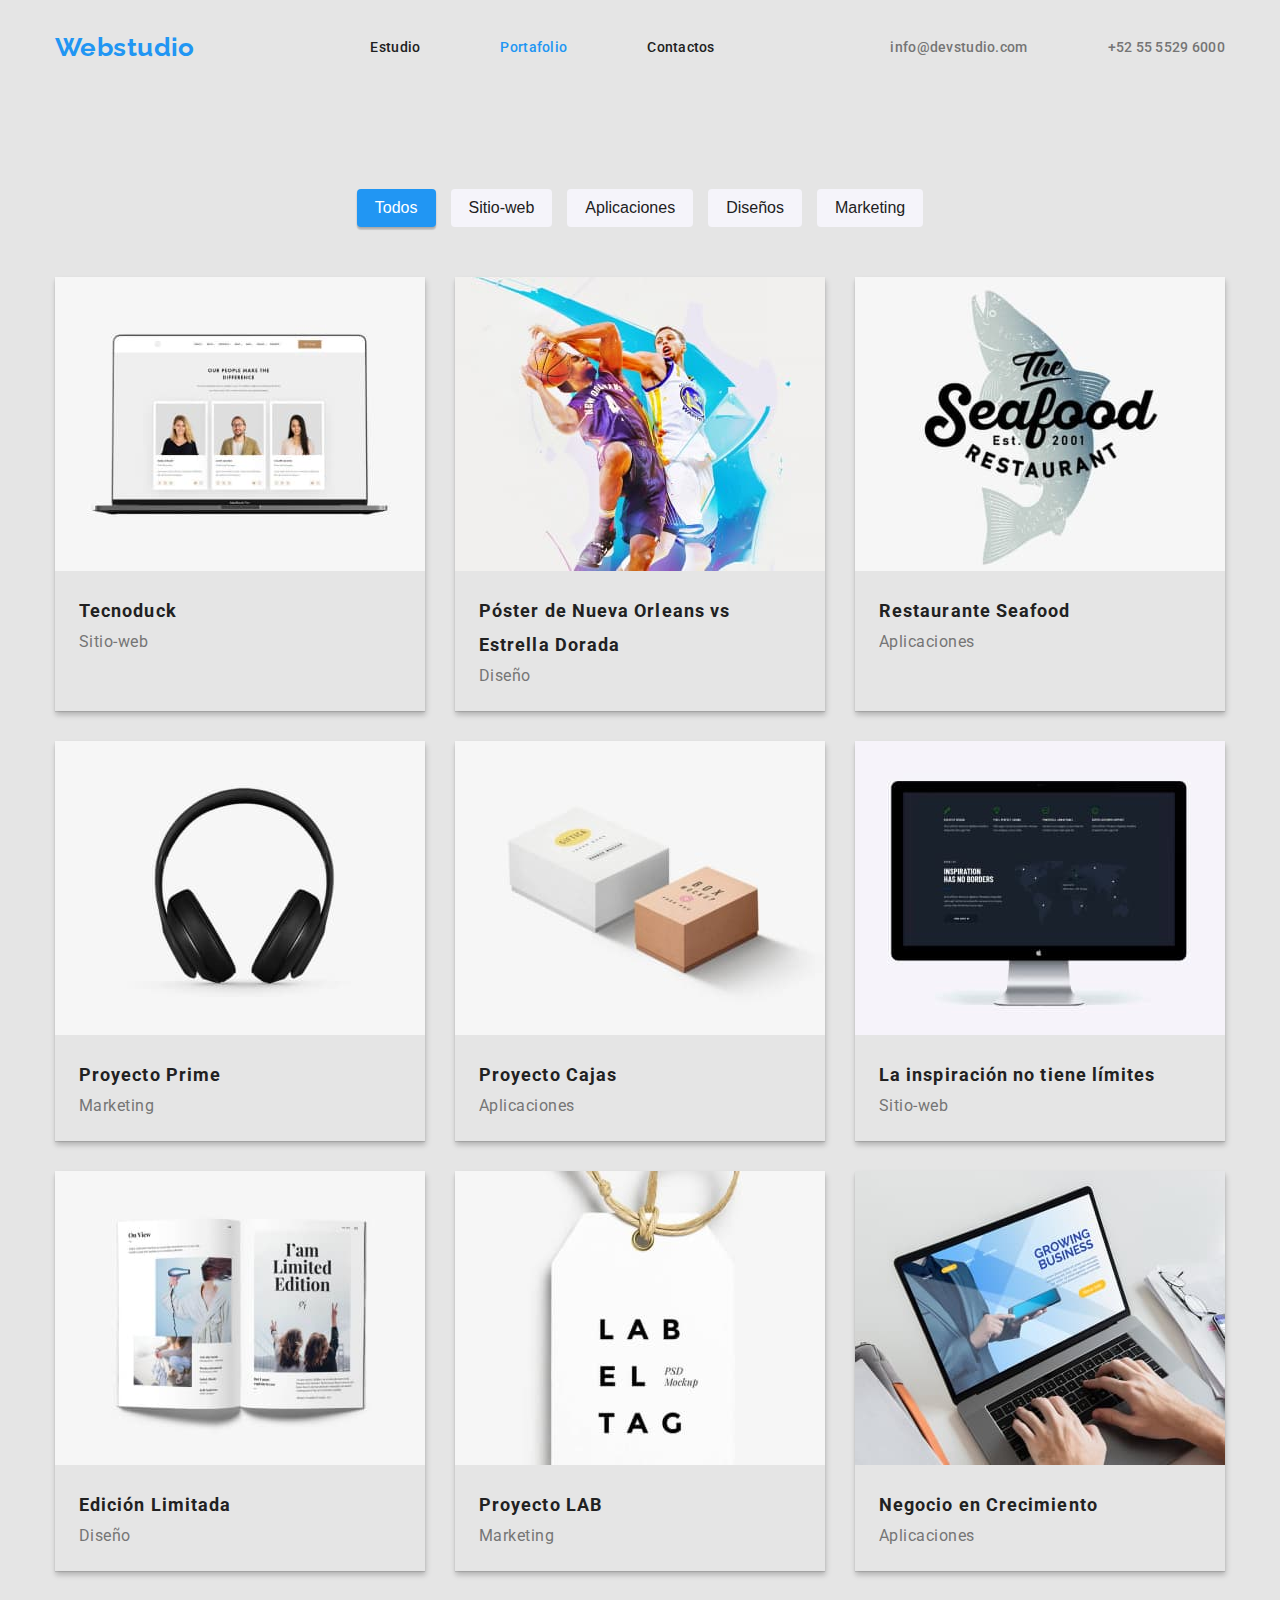
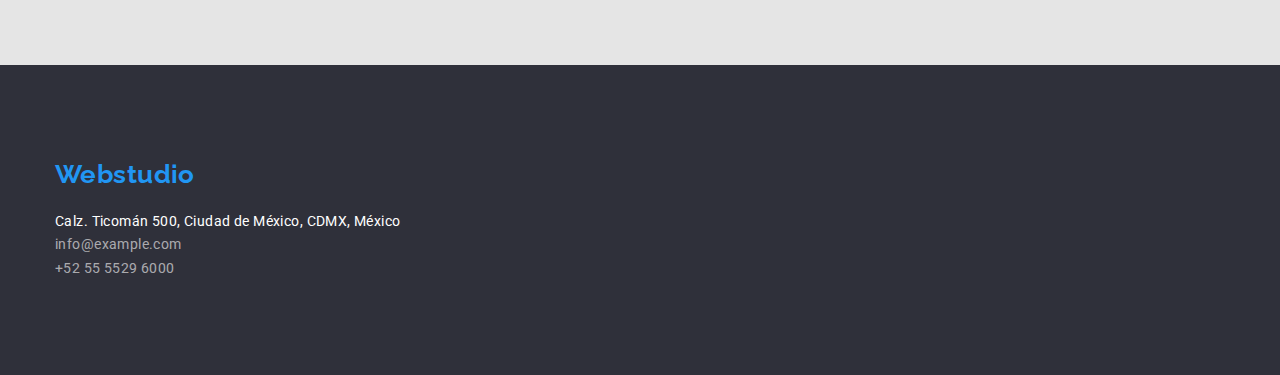
==== commit aee9bf0c: "fifth commit" ====
--- a/portafolio.html
+++ b/portafolio.html
@@ -18,7 +18,9 @@
       <nav>
         <ul class="nav-menu">
           <li><a class="headers" href="index.html">Estudio</a></li>
-          <li><a class="headers current" href="portafolio.html">Portafolio</a></li>
+          <li>
+            <a class="headers current" href="portafolio.html">Portafolio</a>
+          </li>
           <li><a class="headers" href="index.html">Сontactos</a></li>
         </ul>
       </nav>
@@ -31,61 +33,81 @@
     </div>
   </header>
   <main>
-    <section>
-      <ul>
-        <li><button class="buton link" type="reset">Todos</button></li>
-        <li><button class="buton link" type="reset">Sitio-web</button></li>
-        <li><button class="buton link" type="reset">Aplicaciones</button></li>
-        <li><button class="buton link" type="reset">Diseños</button></li>
-        <li><button class="buton link" type="reset">Marketing</button></li>
-      </ul>
-      <ul>
-        <li><img src="images/img1port.jpg" alt="portatil" width="370" /></li>
-        <b>Tecnoduck</b>
-        <p>Sitio-web</p>
-      </ul>
-      <ul>
-        <li>
-          <img src="images/imagen2.jpg" alt="telefono en la mano" width="370" />
-        </li>
-        <b>Póster de Nueva Orleans vs Estrella Dorada</b>
-        <p>Diseño</p>
-      </ul>
-      <ul>
-        <li><img src="images/img3port.jpg" alt="comida" width="370" /></li>
-        <b>Restaurante Seafood</b>
-        <p>Aplicaciones</p>
-      </ul>
-      <ul>
-        <li><img src="images/img4port.jpg" alt="audifonos" width="370" /></li>
-        <b>Proyecto Prime</b>
-        <p>Marketing</p>
-      </ul>
-      <ul>
-        <li><img src="images/img5port.jpg" alt="cajas" width="370" /></li>
-        <b>Proyecto Cajas</b>
-        <p>Aplicaciones</p>
-      </ul>
-      <ul>
-        <li><img src="images/img6port.jpg" alt="pantalla" width="370" /></li>
-        <b>La inspiración no tiene límites</b>
-        <p>Sitio-web</p>
-      </ul>
-      <ul>
-        <li><img src="images/img7port.jpg" alt="revista" width="370" /></li>
-        <b>Edición Limitada</b>
-        <p>Diseño</p>
-      </ul>
-      <ul>
-        <li><img src="images/img8port.jpg" alt="colante" width="370" /></li>
-        <b>Proyecto LAB</b>
-        <p>Marketing</p>
-      </ul>
-      <ul>
-        <li><img src="images/img9port.jpg" alt="portatil" width="370" /></li>
-        <b>Negocio en Crecimiento</b>
-        <p>Aplicaciones</p>
-      </ul>
+    <section class="section">
+      <div class="container">
+        <ul class="portafolio-buton">
+          <li><button class="butons" type="reset">Todos</button></li>
+          <li><button class="buton" type="reset">Sitio-web</button></li>
+          <li><button class="buton" type="reset">Aplicaciones</button></li>
+          <li><button class="buton" type="reset">Diseños</button></li>
+          <li><button class="buton" type="reset">Marketing</button></li>
+        </ul>
+        <ul class="card-images">
+          <li class="imagen-list">
+            <img src="images/img1port.jpg" alt="portatil" width="370" />
+            <div class="staff">
+              <b class="title-card">Tecnoduck</b>
+              <p class="parraf-card">Sitio-web</p>
+            </div>
+          </li>
+          <li class="imagen-list">
+            <img src="images/img2port.jpg" alt="telefono en la mano" width="370" />
+            <div class="staff">
+              <b class="title-card">Póster de Nueva Orleans vs Estrella Dorada</b>
+              <p class="parraf-card">Diseño</p>
+            </div>
+          </li>
+          <li class="imagen-list">
+            <img src="images/img3port.jpg" alt="comida" width="370" />
+            <div class="staff">
+              <b class="title-card">Restaurante Seafood</b>
+              <p class="parraf-card">Aplicaciones</p>
+            </div>
+          </li>
+          <li class="imagen-list">
+            <img src="images/img4port.jpg" alt="audifonos" width="370" />
+            <div class="staff">
+              <b class="title-card">Proyecto Prime</b>
+              <p class="parraf-card">Marketing</p>
+            </div>
+          </li>
+          <li class="imagen-list">
+            <img src="images/img5port.jpg" alt="cajas" width="370" />
+            <div class="staff">
+              <b class="title-card">Proyecto Cajas</b>
+              <p class="parraf-card">Aplicaciones</p>
+            </div>
+          </li>
+          <li class="imagen-list">
+            <img src="images/img6port.jpg" alt="pantalla" width="370" />
+            <div class="staff">
+              <b class="title-card">La inspiración no tiene límites</b>
+              <p class="parraf-card">Sitio-web</p>
+            </div>
+          </li>
+          <li class="imagen-list">
+            <img src="images/img7port.jpg" alt="revista" width="370" />
+            <div class="staff">
+              <b class="title-card">Edición Limitada</b>
+              <p class="parraf-card">Diseño</p>
+            </div>
+          </li>
+          <li class="imagen-list">
+            <img src="images/img8port.jpg" alt="colante" width="370" />
+            <div class="staff">
+              <b class="title-card">Proyecto LAB</b>
+              <p class="parraf-card">Marketing</p>
+            </div>
+          </li>
+          <li class="imagen-list">
+            <img src="images/img9port.jpg" alt="portatil" width="370" />
+            <div class="staff">
+              <b class="title-card">Negocio en Crecimiento</b>
+              <p class="parraf-card">Aplicaciones</p>
+            </div>
+          </li>
+        </ul>
+      </div>
     </section>
   </main>
   <footer class="footer">
@@ -106,7 +128,6 @@
       </address>
     </div>
   </footer>
-
 </body>
 
 </html>--- a/css/styles.css
+++ b/css/styles.css
@@ -1,5 +1,10 @@
 :root {
   --container-padding: calc((100% - 1200px) / 2);
+  --primary-black-color:#212121;
+  --primary-text-color:#757575;
+  --primary-white-color:#ffffff;
+  --accent-color:#2196f3;
+  --backgroundark:#2f303a;
 }
 * {
   margin: 0;
@@ -8,7 +13,7 @@
 }
 body {
   font-family: 'Roboto', 'arial', sans-serif;
-  color: #ffffff;
+  color: var(--primary-white-color);;
   background-color: #e5e5e5;
   font-size: 14px;
   letter-spacing: 0.03em;
@@ -36,7 +41,7 @@
 .logo {
   font-family: 'Raleway', sans-serif;
   font-style: normal;
-  color: #2196f3;
+  color: var(--accent-color);
   font-weight: 700;
   font-size: 26px;
   line-height: 1.19;
@@ -48,7 +53,7 @@
   font-size: 14px;
   line-height: 1.14;
   letter-spacing: 0.02em;
-  color: #2196f3;
+  color: var(--accent-color)
 }
 
 .headers {
@@ -57,7 +62,7 @@
   font-size: 14px;
   line-height: 1.14;
   letter-spacing: 0.02em;
-  color: #212121;
+  color: var(--primary-black-color);
 }
 
 .headers:hover,
@@ -65,7 +70,7 @@
 .headers .current,
 .item:hover,
 .item:focus {
-  color: #2196f3;
+  color: var(--accent-color);
 }
 
 .item {
@@ -74,7 +79,7 @@
   font-size: 14px;
   line-height: 1.14;
   letter-spacing: 0.02em;
-  color: #757575;
+  color: var(--primary-text-color);;
 }
 
 .header-container {
@@ -99,7 +104,7 @@
 }
 
 .hero {
-  background: #2f303a;
+  background: var(--backgroundark);;
   padding: 200px var(--container-padding);
   text-align: center;
 }
@@ -110,7 +115,7 @@
   font-size: 44px;
   line-height: 1.36;
   letter-spacing: 0.06em;
-  color: #ffffff;
+  color: var(--primary-white-color);;
   width: 696px;
   margin: 20px auto;
 }
@@ -120,8 +125,8 @@
   font-weight: 700;
   font-size: 16px;
   line-height: 30px;
-  color: #ffffff;
-  background-color: #2196f3;
+  color: var(--primary-white-color);;
+  background-color: var(--accent-color);
   padding: 10px 32px;
 }
 
@@ -133,7 +138,7 @@
   letter-spacing: 0.03em;
   text-transform: uppercase;
 
-  color: #212121;
+  color: var(--primary-black-color);
 }
 
 .benefits-parraf {
@@ -141,11 +146,8 @@
   font-weight: 400;
   font-size: 14px;
   line-height: 24px;
-  /* or 171% */
-
-  letter-spacing: 0.03em;
-
-  color: #757575;
+  letter-spacing: 0.03em;
+  color: var(--primary-text-color);
 }
 
 .benefits-list {
@@ -165,7 +167,7 @@
   text-align: center;
   letter-spacing: 0.03em;
 
-  color: #212121;
+  color: var(--primary-black-color);
   margin-bottom: 50px;
 }
 
@@ -185,17 +187,19 @@
 
 .albun-item {
   flex-basis: calc((100% - 120px) / 4);
+  box-shadow: 0px 1px 1px rgba(0, 0, 0, 0.12), 0px 4px 4px rgba(0, 0, 0, 0.06),
+    1px 4px 6px rgba(0, 0, 0, 0.16);
 }
 
 .footer {
-  background: #2f303a;
+  background: var(--backgroundark);;
   padding: 94px var(--container-padding);
 }
 
 .logo-footer {
   font-family: 'Raleway', sans-serif;
   font-style: normal;
-  color: #2196f3;
+  color: var(--accent-color);
   font-weight: 700;
   font-size: 26px;
   line-height: 1.19;
@@ -208,7 +212,7 @@
   font-weight: 400;
   font-size: 14px;
   line-height: 1.7;
-  color: #ffffff;
+  color: var(--primary-white-color);;
 }
 
 .contact {
@@ -221,5 +225,102 @@
 
 .contact:hover,
 .contact:focus {
-  color: #2196f3;
-}
+  color: var(--accent-color);
+}
+
+.portafolio-buton {
+  display: flex;
+  justify-content: center;
+  gap: 15px;
+  margin-bottom: 50px;
+}
+
+.card-images {
+  display: flex;
+  flex-wrap: wrap;
+  gap: 30px;
+}
+
+.imagen-list {
+  flex-basis: calc((100% - 90px) / 3);
+  box-shadow: 0px 1px 1px rgba(0, 0, 0, 0.12), 0px 4px 4px rgba(0, 0, 0, 0.06),
+    1px 4px 6px rgba(0, 0, 0, 0.16);
+}
+
+.title-card {
+  font-style: normal;
+  font-weight: 700;
+  font-size: 18px;
+  line-height: 1.9;
+  letter-spacing: 0.06em;
+  color: var(--primary-black-color);
+}
+
+.parraf-card {
+  font-style: normal;
+  font-weight: 400;
+  font-size: 16px;
+  line-height: 1.8;
+  letter-spacing: 0.03em;
+  color: var(--primary-text-color);
+}
+
+.staff {
+  padding: 20px 24px;
+}
+
+.team-names {
+  font-style: normal;
+  font-weight: 500;
+  font-size: 16px;
+  line-height: 1.18;
+  text-align: center;
+  letter-spacing: 0.03em;
+  color: var(--primary-black-color);
+}
+
+.team-parraf {
+  font-style: normal;
+  font-weight: 400;
+  font-size: 16px;
+  line-height: 1.18;
+  text-align: center;
+  letter-spacing: 0.03em;
+  color: var(--primary-text-color);;
+}
+
+.buton {
+  font-style: normal;
+  font-weight: 500;
+  font-size: 16px;
+  line-height: 1.6;
+
+  text-align: center;
+
+  color: var(--primary-black-color);
+  background: #f5f4fa;
+  border-radius: 4px;
+  padding: 6px 18px;
+  border: none;
+  cursor: pointer;
+}
+
+.butons {
+  font-style: normal;
+  font-weight: 500;
+  font-size: 16px;
+  line-height: 1.6;
+  text-align: center;
+  color: var(--primary-white-color);;
+  background: var(--accent-color);
+  box-shadow: 0px 3px 1px rgba(0, 0, 0, 0.1), 0px 1px 2px rgba(0, 0, 0, 0.08),
+    0px 2px 2px rgba(0, 0, 0, 0.12);
+  border-radius: 4px;
+  padding: 6px 18px;
+  border: none;
+  cursor: pointer;
+}
+
+.buton:hover {
+  background-color: var(--accent-color);
+}
